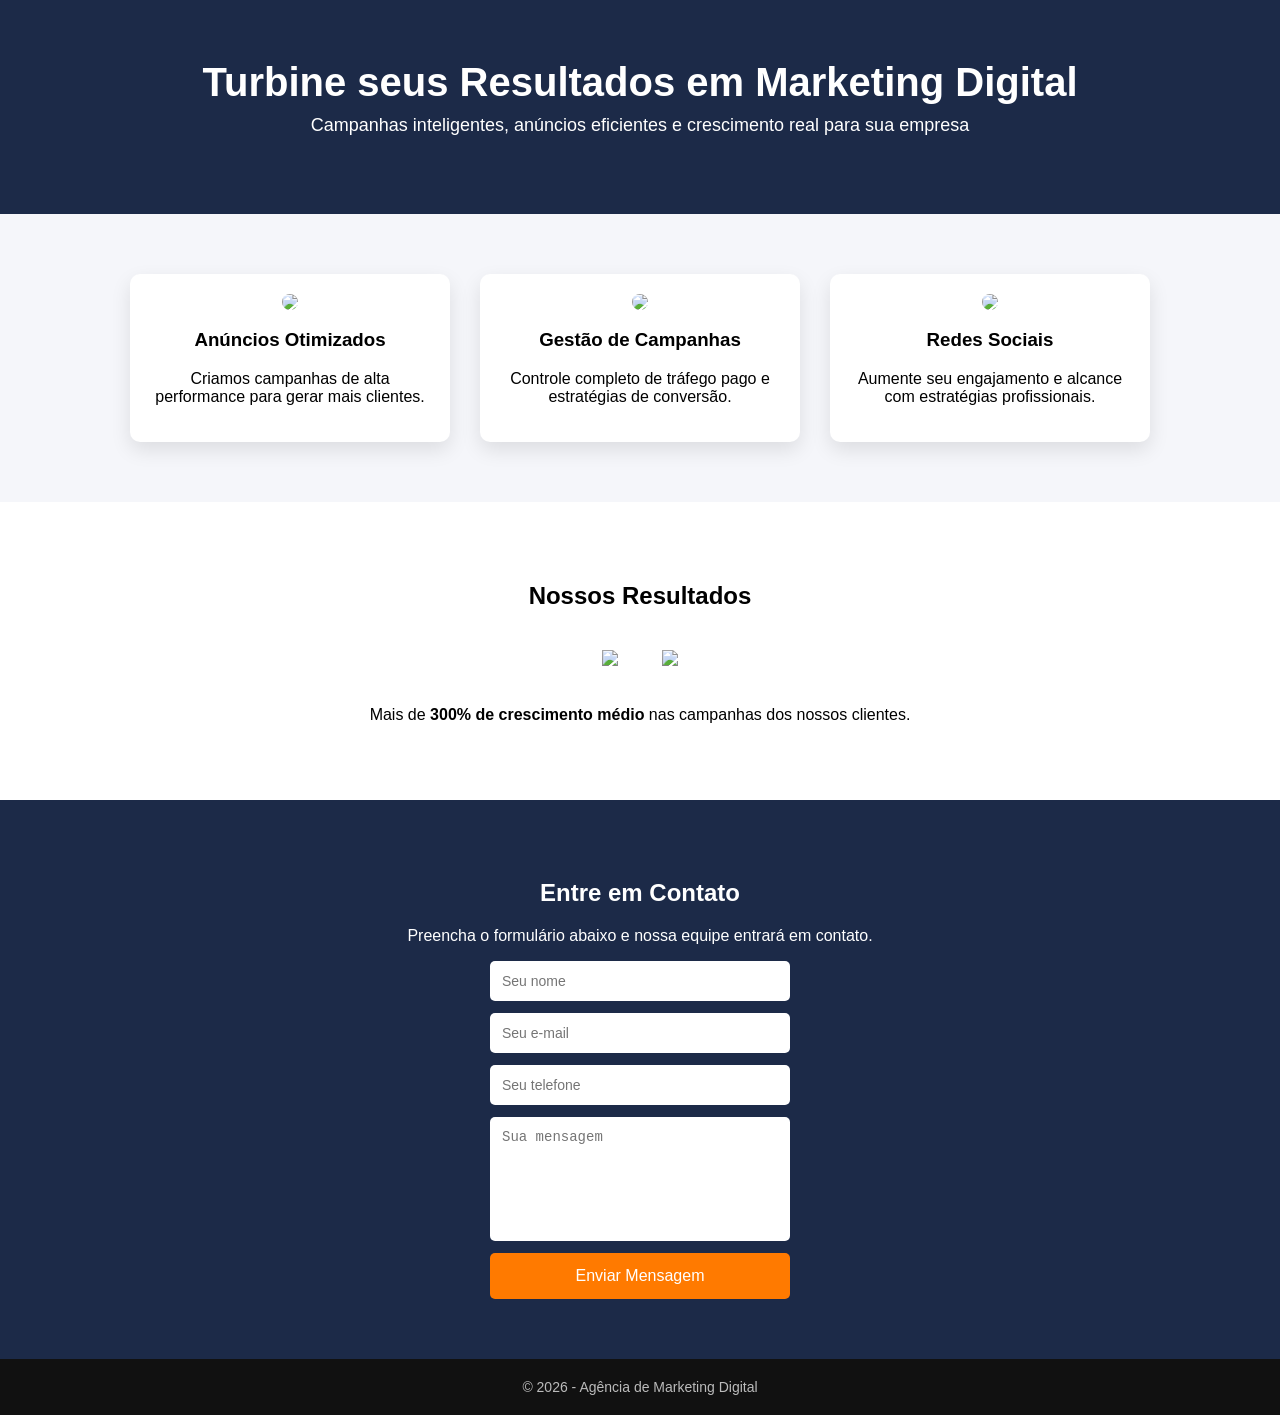
==== index.html @ 26d4bdc3 "Update index.html" ====
<!DOCTYPE html>
<html lang="pt-br">

<head>

<meta charset="UTF-8">
<meta name="viewport" content="width=device-width, initial-scale=1.0">

<title>Newsletter Marketing</title>

<link rel="stylesheet" href="style.css">

<style>

body{
font-family: Arial, sans-serif;
margin:0;
background:#f5f6fa;
}

header{
background:#1c2a48;
color:white;
padding:60px 20px;
text-align:center;
}

header h1{
margin:0;
font-size:40px;
}

header p{
font-size:18px;
margin-top:10px;
}

.propaganda{
display:flex;
justify-content:center;
gap:30px;
padding:60px 20px;
flex-wrap:wrap;
}

.card{
background:white;
width:280px;
border-radius:10px;
box-shadow:0 8px 20px rgba(0,0,0,0.1);
padding:20px;
text-align:center;
}

.card img{
width:100%;
border-radius:8px;
}

.card h3{
margin-top:15px;
}

.graficos{
text-align:center;
padding:60px 20px;
background:#fff;
}

.graficos img{
width:300px;
margin:20px;
}

.newsletter{
background:#1c2a48;
color:white;
text-align:center;
padding:60px 20px;
}

form{
max-width:400px;
margin:auto;
display:flex;
flex-direction:column;
gap:12px;
}

input, textarea{
padding:12px;
border:none;
border-radius:5px;
font-size:14px;
}

textarea{
resize:none;
height:100px;
}

button{
background:#ff7a00;
border:none;
color:white;
padding:14px;
font-size:16px;
border-radius:5px;
cursor:pointer;
}

button:hover{
background:#ff5a00;
}

footer{
text-align:center;
padding:20px;
background:#111;
color:#bbb;
font-size:14px;
}

</style>

</head>

<body>

<header>

<h1>Turbine seus Resultados em Marketing Digital</h1>

<p>Campanhas inteligentes, anúncios eficientes e crescimento real para sua empresa</p>

</header>

<section class="propaganda">

<div class="card">
<img src="images/anuncio.jpg">
<h3>Anúncios Otimizados</h3>
<p>Criamos campanhas de alta performance para gerar mais clientes.</p>
</div>

<div class="card">
<img src="images/campanha.jpg">
<h3>Gestão de Campanhas</h3>
<p>Controle completo de tráfego pago e estratégias de conversão.</p>
</div>

<div class="card">
<img src="images/redes.jpg">
<h3>Redes Sociais</h3>
<p>Aumente seu engajamento e alcance com estratégias profissionais.</p>
</div>

</section>

<section class="graficos">

<h2>Nossos Resultados</h2>

<img src="images/grafico1.png">

<img src="images/grafico2.png">

<p>Mais de <strong>300% de crescimento médio</strong> nas campanhas dos nossos clientes.</p>

</section>

<section class="newsletter">

<h2>Entre em Contato</h2>

<p>Preencha o formulário abaixo e nossa equipe entrará em contato.</p>

<form
action="https://docs.google.com/forms/d/e/1FAIpQLSfTCOhpc98RjlMlf1FRbzKskBbIQPLB1ZqY152FMLhjDEbzYA/formResponse"
method="POST"
target="hidden_iframe"
onsubmit="submitted=true;">

<input type="text" name="entry.696891029" placeholder="Seu nome" required>

<input type="email" name="entry.2140919754" placeholder="Seu e-mail" required>

<input type="tel" name="entry.523780169" placeholder="Seu telefone">

<textarea name="entry.177158400" placeholder="Sua mensagem"></textarea>

<button type="submit">Enviar Mensagem</button>

</form>

<iframe name="hidden_iframe" style="display:none;"></iframe>

</section>

<footer>

© 2026 - Agência de Marketing Digital

</footer>

<script>

let submitted = false;

document.querySelector("form").addEventListener("submit", function(){

setTimeout(function(){

if(submitted){

alert("Mensagem enviada com sucesso! Em breve entraremos em contato.");

document.querySelector("form").reset();

}

},1000);

});

</script>

</body>
</html>
---- style.css ----
body{
font-family: Arial;
margin:0;
background:#f4f4f4;
}

header{
background:#1d3b6b;
color:white;
padding:40px;
text-align:center;
}

.propaganda{
display:flex;
justify-content:center;
gap:30px;
padding:40px;
}

.card{
background:white;
padding:20px;
width:250px;
box-shadow:0 4px 10px rgba(0,0,0,0.2);
text-align:center;
}

.card img{
width:100%;
}

.graficos{
text-align:center;
padding:40px;
}

.newsletter{
background:white;
padding:40px;
text-align:center;
}

form{
display:flex;
flex-direction:column;
width:300px;
margin:auto;
gap:10px;
}

input, textarea{
padding:10px;
border:1px solid #ccc;
}

button{
background:#ff7a00;
color:white;
border:none;
padding:12px;
font-size:16px;
cursor:pointer;
}
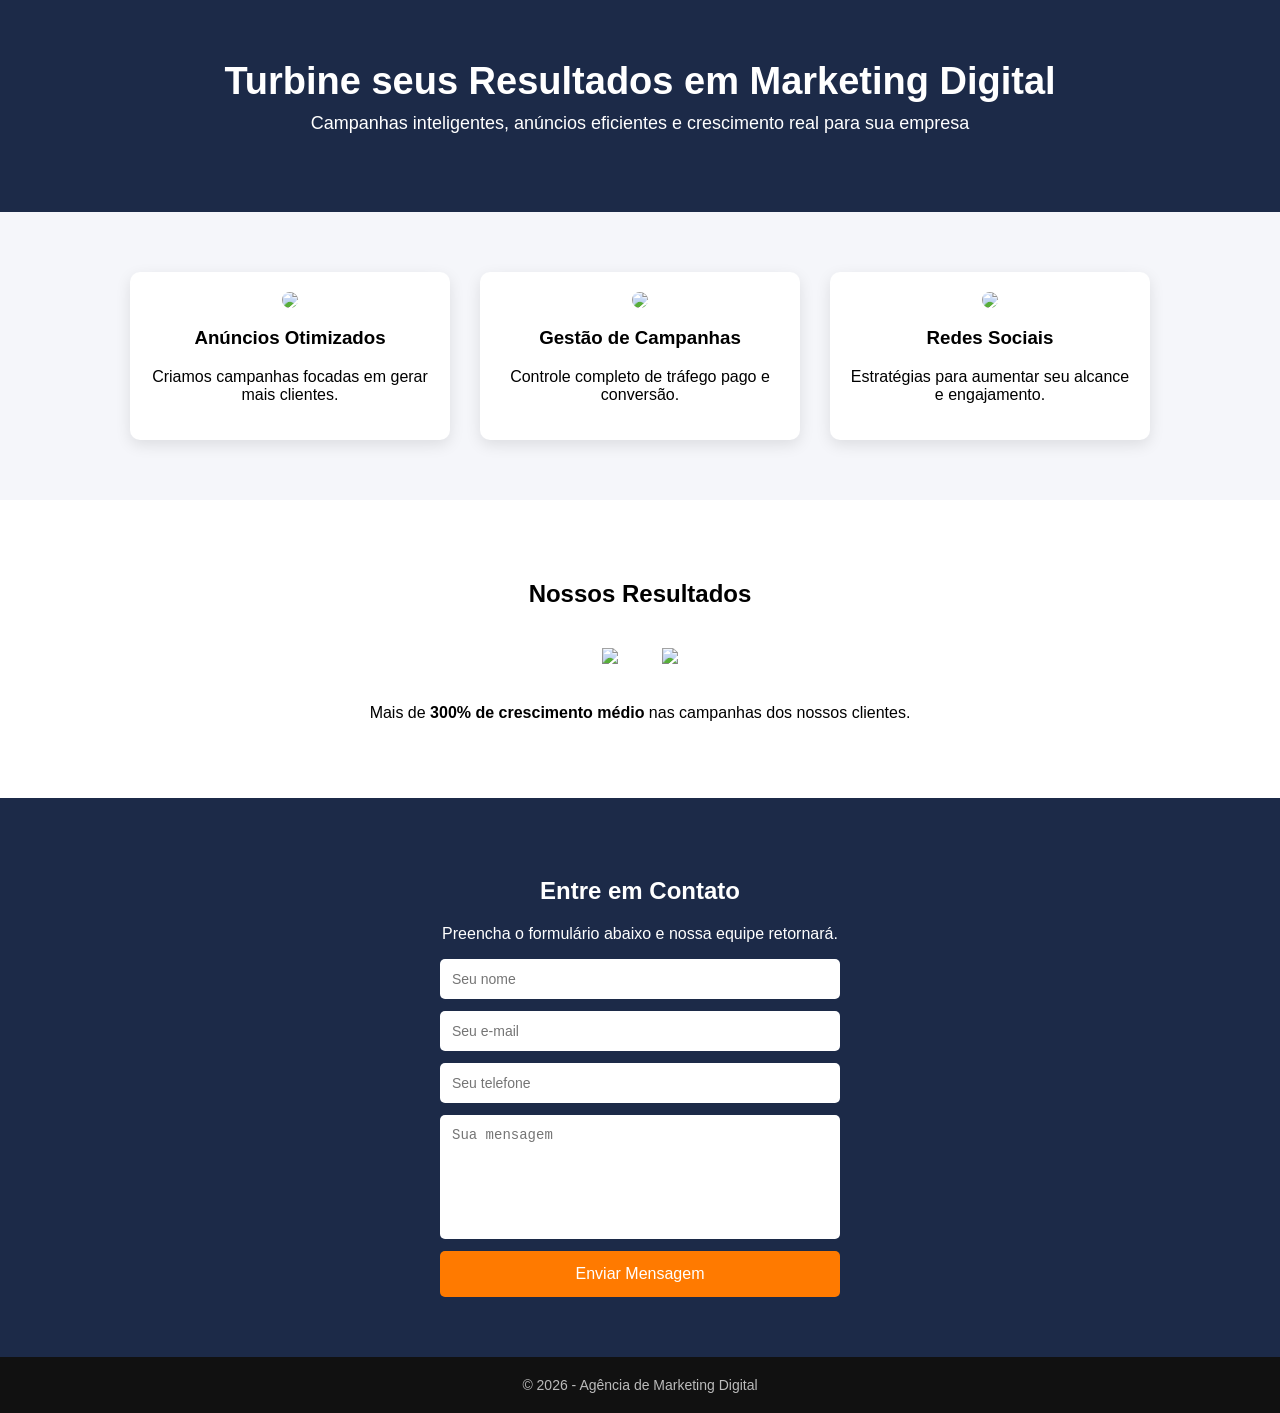
==== commit d47ef56d: "Update index.html" ====
--- a/index.html
+++ b/index.html
@@ -7,8 +7,6 @@
 <meta name="viewport" content="width=device-width, initial-scale=1.0">
 
 <title>Newsletter Marketing</title>
-
-<link rel="stylesheet" href="style.css">
 
 <style>
 
@@ -27,27 +25,27 @@
 
 header h1{
 margin:0;
-font-size:40px;
+font-size:38px;
 }
 
 header p{
+margin-top:10px;
 font-size:18px;
-margin-top:10px;
 }
 
 .propaganda{
 display:flex;
 justify-content:center;
+flex-wrap:wrap;
 gap:30px;
 padding:60px 20px;
-flex-wrap:wrap;
 }
 
 .card{
 background:white;
 width:280px;
 border-radius:10px;
-box-shadow:0 8px 20px rgba(0,0,0,0.1);
+box-shadow:0 5px 15px rgba(0,0,0,0.1);
 padding:20px;
 text-align:center;
 }
@@ -62,9 +60,9 @@
 }
 
 .graficos{
-text-align:center;
-padding:60px 20px;
-background:#fff;
+background:white;
+text-align:center;
+padding:60px 20px;
 }
 
 .graficos img{
@@ -95,8 +93,8 @@
 }
 
 textarea{
+height:100px;
 resize:none;
-height:100px;
 }
 
 button{
@@ -114,10 +112,10 @@
 }
 
 footer{
-text-align:center;
-padding:20px;
 background:#111;
 color:#bbb;
+text-align:center;
+padding:20px;
 font-size:14px;
 }
 
@@ -134,29 +132,31 @@
 <p>Campanhas inteligentes, anúncios eficientes e crescimento real para sua empresa</p>
 
 </header>
+
 
 <section class="propaganda">
 
 <div class="card">
 <img src="images/anuncio.jpg">
 <h3>Anúncios Otimizados</h3>
-<p>Criamos campanhas de alta performance para gerar mais clientes.</p>
+<p>Criamos campanhas focadas em gerar mais clientes.</p>
 </div>
 
 <div class="card">
 <img src="images/campanha.jpg">
 <h3>Gestão de Campanhas</h3>
-<p>Controle completo de tráfego pago e estratégias de conversão.</p>
+<p>Controle completo de tráfego pago e conversão.</p>
 </div>
 
 <div class="card">
 <img src="images/redes.jpg">
 <h3>Redes Sociais</h3>
-<p>Aumente seu engajamento e alcance com estratégias profissionais.</p>
+<p>Estratégias para aumentar seu alcance e engajamento.</p>
 </div>
 
 </section>
 
+
 <section class="graficos">
 
 <h2>Nossos Resultados</h2>
@@ -169,11 +169,12 @@
 
 </section>
 
+
 <section class="newsletter">
 
 <h2>Entre em Contato</h2>
 
-<p>Preencha o formulário abaixo e nossa equipe entrará em contato.</p>
+<p>Preencha o formulário abaixo e nossa equipe retornará.</p>
 
 <form
 action="https://docs.google.com/forms/d/e/1FAIpQLSfTCOhpc98RjlMlf1FRbzKskBbIQPLB1ZqY152FMLhjDEbzYA/formResponse"
@@ -197,11 +198,13 @@
 
 </section>
 
+
 <footer>
 
 © 2026 - Agência de Marketing Digital
 
 </footer>
+
 
 <script>
 
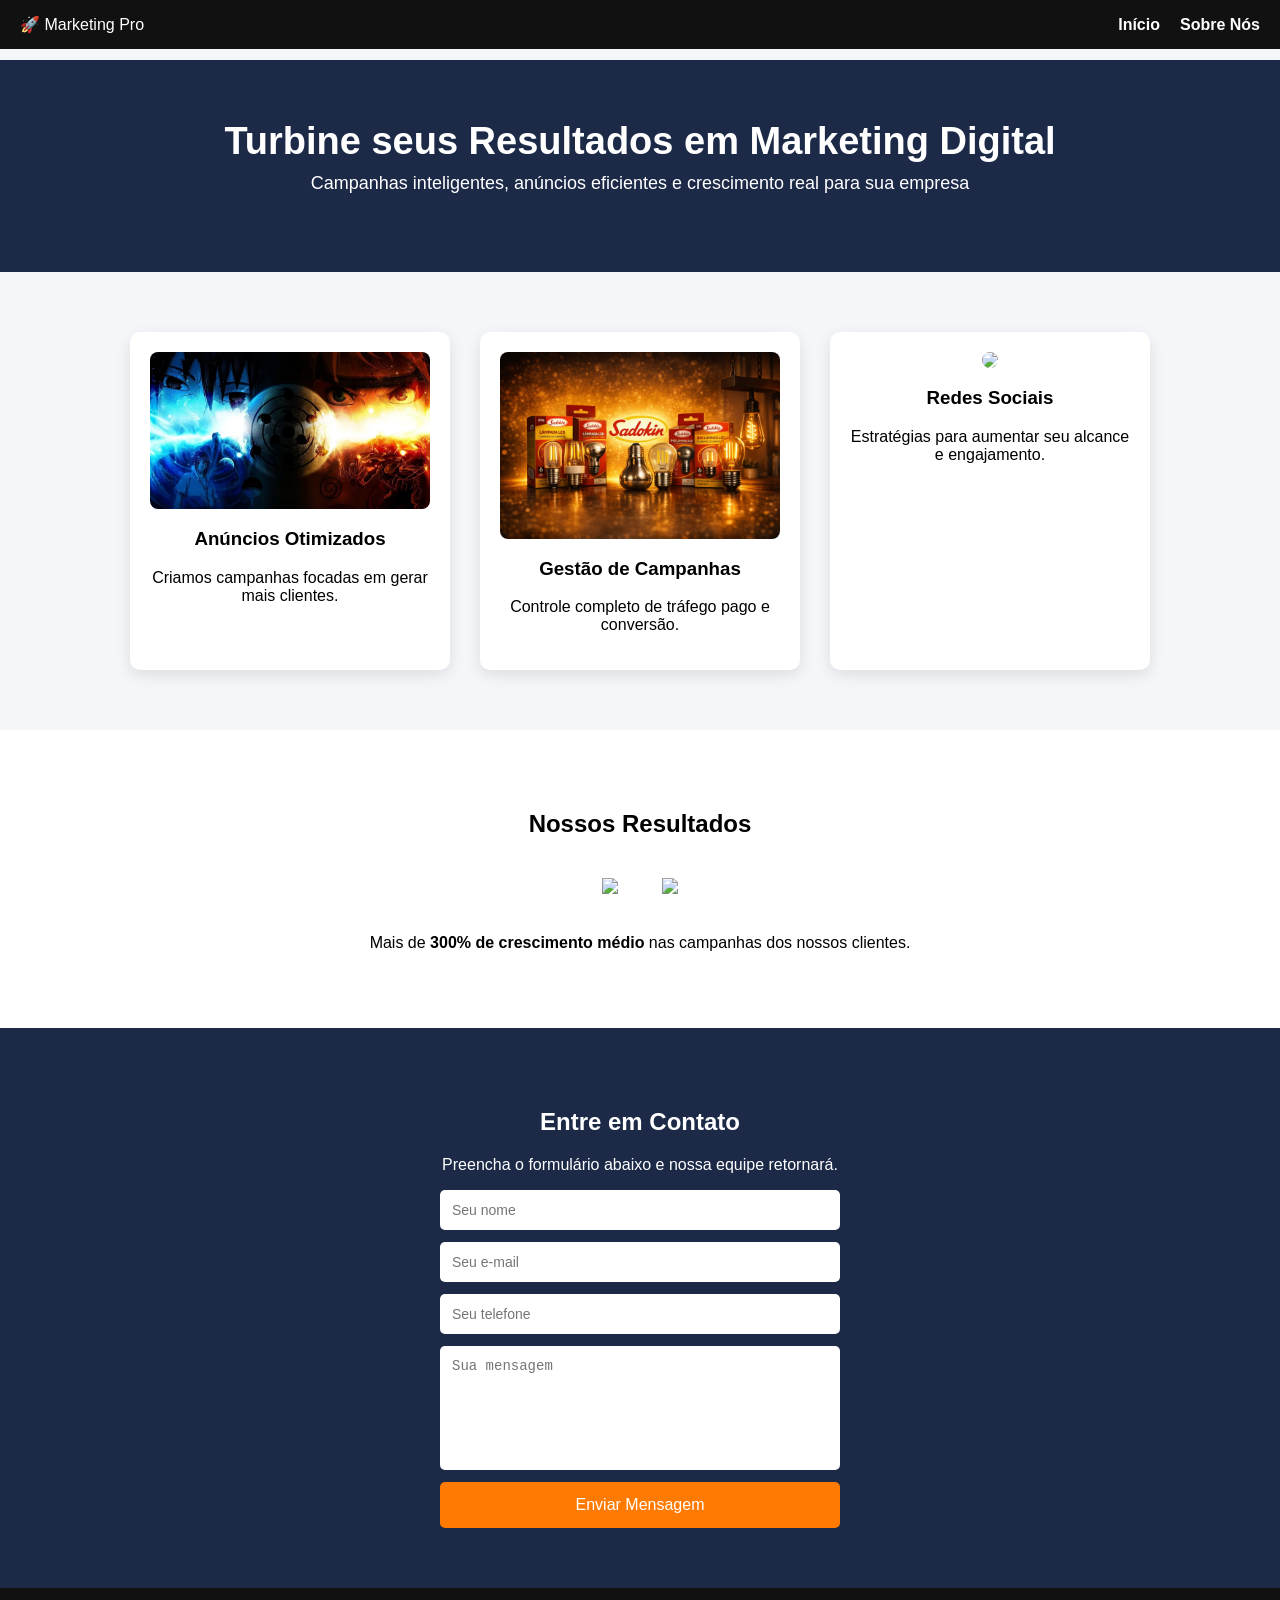
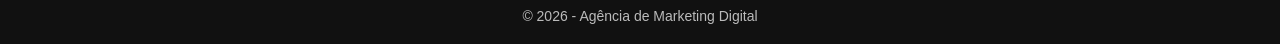
==== commit 7b2a1d38: "Update index.html" ====
--- a/index.html
+++ b/index.html
@@ -1,232 +1,117 @@
 <!DOCTYPE html>
 <html lang="pt-br">
+<head>
+    <meta charset="UTF-8">
+    <meta name="viewport" content="width=device-width, initial-scale=1.0">
+    <title>Newsletter Marketing</title>
+    <style>
+        body { font-family: Arial, sans-serif; margin: 0; background: #f5f6fa; padding-top: 60px; }
+        
+        /* Novo Menu de Navegação */
+        .navbar {
+            background: #111;
+            color: white;
+            padding: 15px 20px;
+            display: flex;
+            justify-content: space-between;
+            align-items: center;
+            position: fixed;
+            top: 0;
+            width: 100%;
+            z-index: 1000;
+            box-sizing: border-box;
+        }
+        .nav-links { list-style: none; display: flex; margin: 0; padding: 0; }
+        .nav-links li { margin-left: 20px; }
+        .nav-links a { color: white; text-decoration: none; font-weight: bold; transition: 0.3s; }
+        .nav-links a:hover { color: #ff7a00; }
 
-<head>
+        header { background: #1c2a48; color: white; padding: 60px 20px; text-align: center; }
+        header h1 { margin: 0; font-size: 38px; }
+        header p { margin-top: 10px; font-size: 18px; }
 
-<meta charset="UTF-8">
-<meta name="viewport" content="width=device-width, initial-scale=1.0">
+        .propaganda { display: flex; justify-content: center; flex-wrap: wrap; gap: 30px; padding: 60px 20px; }
+        .card { background: white; width: 280px; border-radius: 10px; box-shadow: 0 5px 15px rgba(0,0,0,0.1); padding: 20px; text-align: center; }
+        .card img { width: 100%; border-radius: 8px; }
+        .card h3 { margin-top: 15px; }
 
-<title>Newsletter Marketing</title>
+        .graficos { background: white; text-align: center; padding: 60px 20px; }
+        .graficos img { width: 300px; margin: 20px; }
 
-<style>
-
-body{
-font-family: Arial, sans-serif;
-margin:0;
-background:#f5f6fa;
-}
-
-header{
-background:#1c2a48;
-color:white;
-padding:60px 20px;
-text-align:center;
-}
-
-header h1{
-margin:0;
-font-size:38px;
-}
-
-header p{
-margin-top:10px;
-font-size:18px;
-}
-
-.propaganda{
-display:flex;
-justify-content:center;
-flex-wrap:wrap;
-gap:30px;
-padding:60px 20px;
-}
-
-.card{
-background:white;
-width:280px;
-border-radius:10px;
-box-shadow:0 5px 15px rgba(0,0,0,0.1);
-padding:20px;
-text-align:center;
-}
-
-.card img{
-width:100%;
-border-radius:8px;
-}
-
-.card h3{
-margin-top:15px;
-}
-
-.graficos{
-background:white;
-text-align:center;
-padding:60px 20px;
-}
-
-.graficos img{
-width:300px;
-margin:20px;
-}
-
-.newsletter{
-background:#1c2a48;
-color:white;
-text-align:center;
-padding:60px 20px;
-}
-
-form{
-max-width:400px;
-margin:auto;
-display:flex;
-flex-direction:column;
-gap:12px;
-}
-
-input, textarea{
-padding:12px;
-border:none;
-border-radius:5px;
-font-size:14px;
-}
-
-textarea{
-height:100px;
-resize:none;
-}
-
-button{
-background:#ff7a00;
-border:none;
-color:white;
-padding:14px;
-font-size:16px;
-border-radius:5px;
-cursor:pointer;
-}
-
-button:hover{
-background:#ff5a00;
-}
-
-footer{
-background:#111;
-color:#bbb;
-text-align:center;
-padding:20px;
-font-size:14px;
-}
-
-</style>
-
+        .newsletter { background: #1c2a48; color: white; text-align: center; padding: 60px 20px; }
+        form { max-width: 400px; margin: auto; display: flex; flex-direction: column; gap: 12px; }
+        input, textarea { padding: 12px; border: none; border-radius: 5px; font-size: 14px; }
+        textarea { height: 100px; resize: none; }
+        button { background: #ff7a00; border: none; color: white; padding: 14px; font-size: 16px; border-radius: 5px; cursor: pointer; }
+        button:hover { background: #ff5a00; }
+        footer { background: #111; color: #bbb; text-align: center; padding: 20px; font-size: 14px; }
+    </style>
 </head>
-
 <body>
 
-<header>
+    <nav class="navbar">
+        <div class="logo">🚀 Marketing Pro</div>
+        <ul class="nav-links">
+            <li><a href="index.html">Início</a></li>
+            <li><a href="sobre.html">Sobre Nós</a></li>
+        </ul>
+    </nav>
 
-<h1>Turbine seus Resultados em Marketing Digital</h1>
+    <header>
+        <h1>Turbine seus Resultados em Marketing Digital</h1>
+        <p>Campanhas inteligentes, anúncios eficientes e crescimento real para sua empresa</p>
+    </header>
 
-<p>Campanhas inteligentes, anúncios eficientes e crescimento real para sua empresa</p>
+    <section class="propaganda">
+        <div class="card">
+            <img src="images/anuncio.jpg">
+            <h3>Anúncios Otimizados</h3>
+            <p>Criamos campanhas focadas em gerar mais clientes.</p>
+        </div>
+        <div class="card">
+            <img src="images/campanha.jpg">
+            <h3>Gestão de Campanhas</h3>
+            <p>Controle completo de tráfego pago e conversão.</p>
+        </div>
+        <div class="card">
+            <img src="images/redes.jpg">
+            <h3>Redes Sociais</h3>
+            <p>Estratégias para aumentar seu alcance e engajamento.</p>
+        </div>
+    </section>
 
-</header>
+    <section class="graficos">
+        <h2>Nossos Resultados</h2>
+        <img src="images/grafico1.png">
+        <img src="images/grafico2.png">
+        <p>Mais de <strong>300% de crescimento médio</strong> nas campanhas dos nossos clientes.</p>
+    </section>
 
+    <section class="newsletter">
+        <h2>Entre em Contato</h2>
+        <p>Preencha o formulário abaixo e nossa equipe retornará.</p>
+        <form action="https://docs.google.com/forms/d/e/1FAIpQLSfTCOhpc98RjlMlf1FRbzKskBbIQPLB1ZqY152FMLhjDEbzYA/formResponse" method="POST" target="hidden_iframe" onsubmit="submitted=true;">
+            <input type="text" name="entry.696891029" placeholder="Seu nome" required>
+            <input type="email" name="entry.2140919754" placeholder="Seu e-mail" required>
+            <input type="tel" name="entry.523780169" placeholder="Seu telefone">
+            <textarea name="entry.177158400" placeholder="Sua mensagem"></textarea>
+            <button type="submit">Enviar Mensagem</button>
+        </form>
+        <iframe name="hidden_iframe" style="display:none;"></iframe>
+    </section>
 
-<section class="propaganda">
+    <footer>© 2026 - Agência de Marketing Digital</footer>
 
-<div class="card">
-<img src="images/anuncio.jpg">
-<h3>Anúncios Otimizados</h3>
-<p>Criamos campanhas focadas em gerar mais clientes.</p>
-</div>
-
-<div class="card">
-<img src="images/campanha.jpg">
-<h3>Gestão de Campanhas</h3>
-<p>Controle completo de tráfego pago e conversão.</p>
-</div>
-
-<div class="card">
-<img src="images/redes.jpg">
-<h3>Redes Sociais</h3>
-<p>Estratégias para aumentar seu alcance e engajamento.</p>
-</div>
-
-</section>
-
-
-<section class="graficos">
-
-<h2>Nossos Resultados</h2>
-
-<img src="images/grafico1.png">
-
-<img src="images/grafico2.png">
-
-<p>Mais de <strong>300% de crescimento médio</strong> nas campanhas dos nossos clientes.</p>
-
-</section>
-
-
-<section class="newsletter">
-
-<h2>Entre em Contato</h2>
-
-<p>Preencha o formulário abaixo e nossa equipe retornará.</p>
-
-<form
-action="https://docs.google.com/forms/d/e/1FAIpQLSfTCOhpc98RjlMlf1FRbzKskBbIQPLB1ZqY152FMLhjDEbzYA/formResponse"
-method="POST"
-target="hidden_iframe"
-onsubmit="submitted=true;">
-
-<input type="text" name="entry.696891029" placeholder="Seu nome" required>
-
-<input type="email" name="entry.2140919754" placeholder="Seu e-mail" required>
-
-<input type="tel" name="entry.523780169" placeholder="Seu telefone">
-
-<textarea name="entry.177158400" placeholder="Sua mensagem"></textarea>
-
-<button type="submit">Enviar Mensagem</button>
-
-</form>
-
-<iframe name="hidden_iframe" style="display:none;"></iframe>
-
-</section>
-
-
-<footer>
-
-© 2026 - Agência de Marketing Digital
-
-</footer>
-
-
-<script>
-
-let submitted = false;
-
-document.querySelector("form").addEventListener("submit", function(){
-
-setTimeout(function(){
-
-if(submitted){
-
-alert("Mensagem enviada com sucesso! Em breve entraremos em contato.");
-
-document.querySelector("form").reset();
-
-}
-
-},1000);
-
-});
-
-</script>
-
+    <script>
+        let submitted = false;
+        document.querySelector("form").addEventListener("submit", function(){
+            setTimeout(function(){
+                if(submitted){
+                    alert("Mensagem enviada com sucesso! Em breve entraremos em contato.");
+                    document.querySelector("form").reset();
+                }
+            },1000);
+        });
+    </script>
 </body>
 </html>
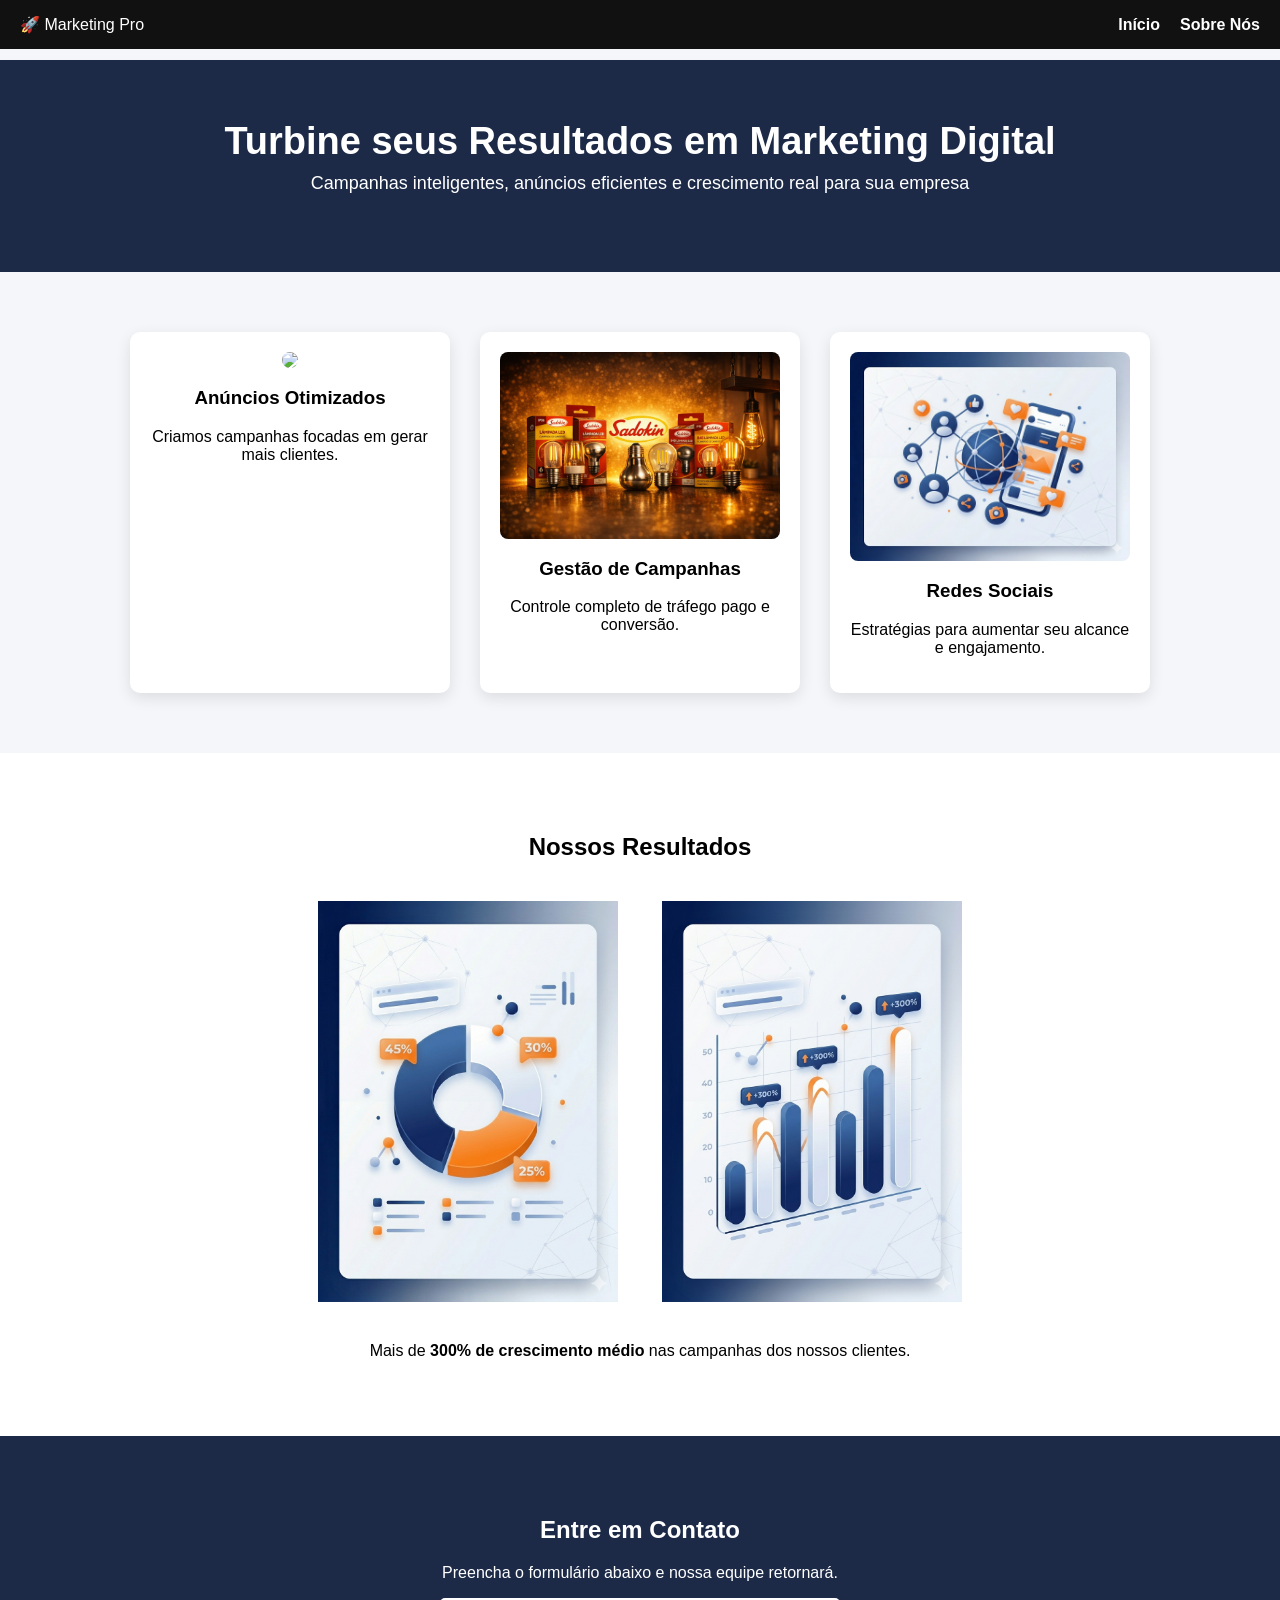
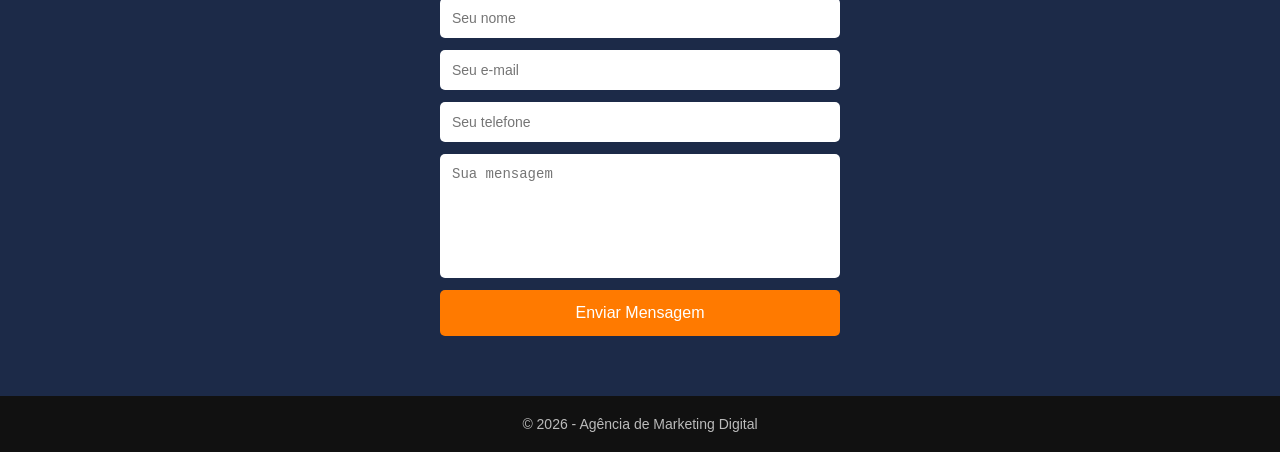
==== commit 3a2a9616: "Update index.html" ====
--- a/index.html
+++ b/index.html
@@ -64,17 +64,17 @@
 
     <section class="propaganda">
         <div class="card">
-            <img src="images/anuncio.jpg">
+            <img src="images/anuncio.jpg?v=2">
             <h3>Anúncios Otimizados</h3>
             <p>Criamos campanhas focadas em gerar mais clientes.</p>
         </div>
         <div class="card">
-            <img src="images/campanha.jpg">
+            <img src="images/campanha.jpg?v=2">
             <h3>Gestão de Campanhas</h3>
             <p>Controle completo de tráfego pago e conversão.</p>
         </div>
         <div class="card">
-            <img src="images/redes.jpg">
+            <img src="images/redes.jpg?v=2">
             <h3>Redes Sociais</h3>
             <p>Estratégias para aumentar seu alcance e engajamento.</p>
         </div>
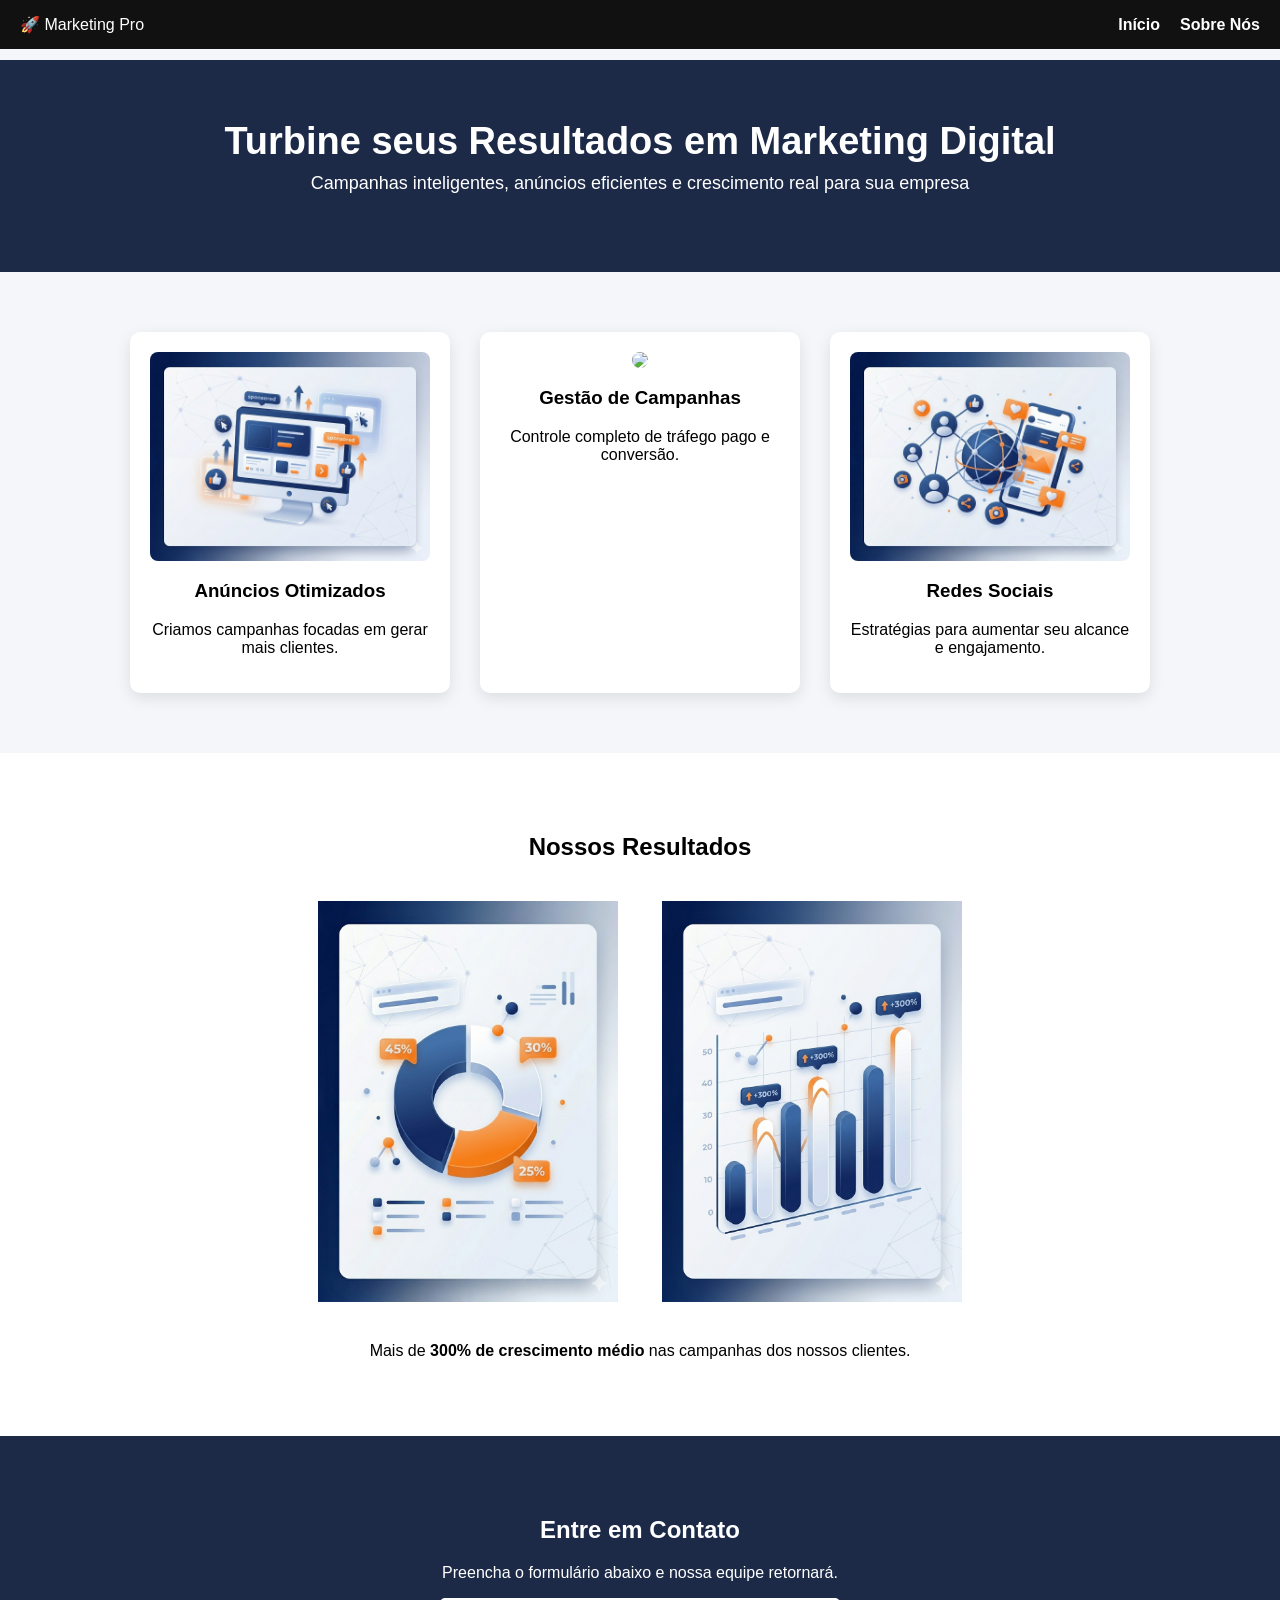
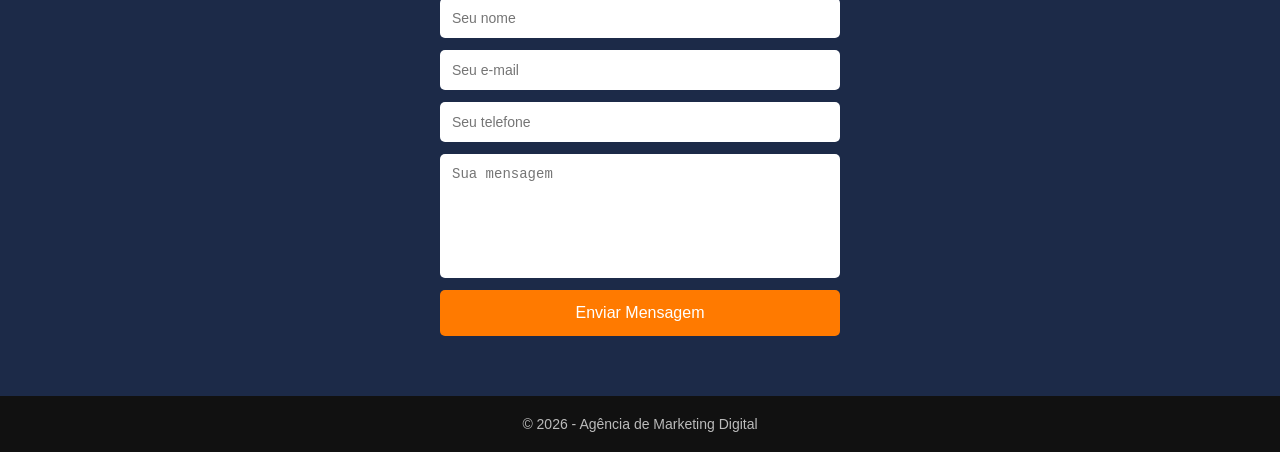
==== commit 3a98076a: "Update index.html" ====
--- a/index.html
+++ b/index.html
@@ -69,7 +69,7 @@
             <p>Criamos campanhas focadas em gerar mais clientes.</p>
         </div>
         <div class="card">
-            <img src="images/campanha.jpg?v=2">
+            <img src="images/campanha.jpg?v=3">
             <h3>Gestão de Campanhas</h3>
             <p>Controle completo de tráfego pago e conversão.</p>
         </div>
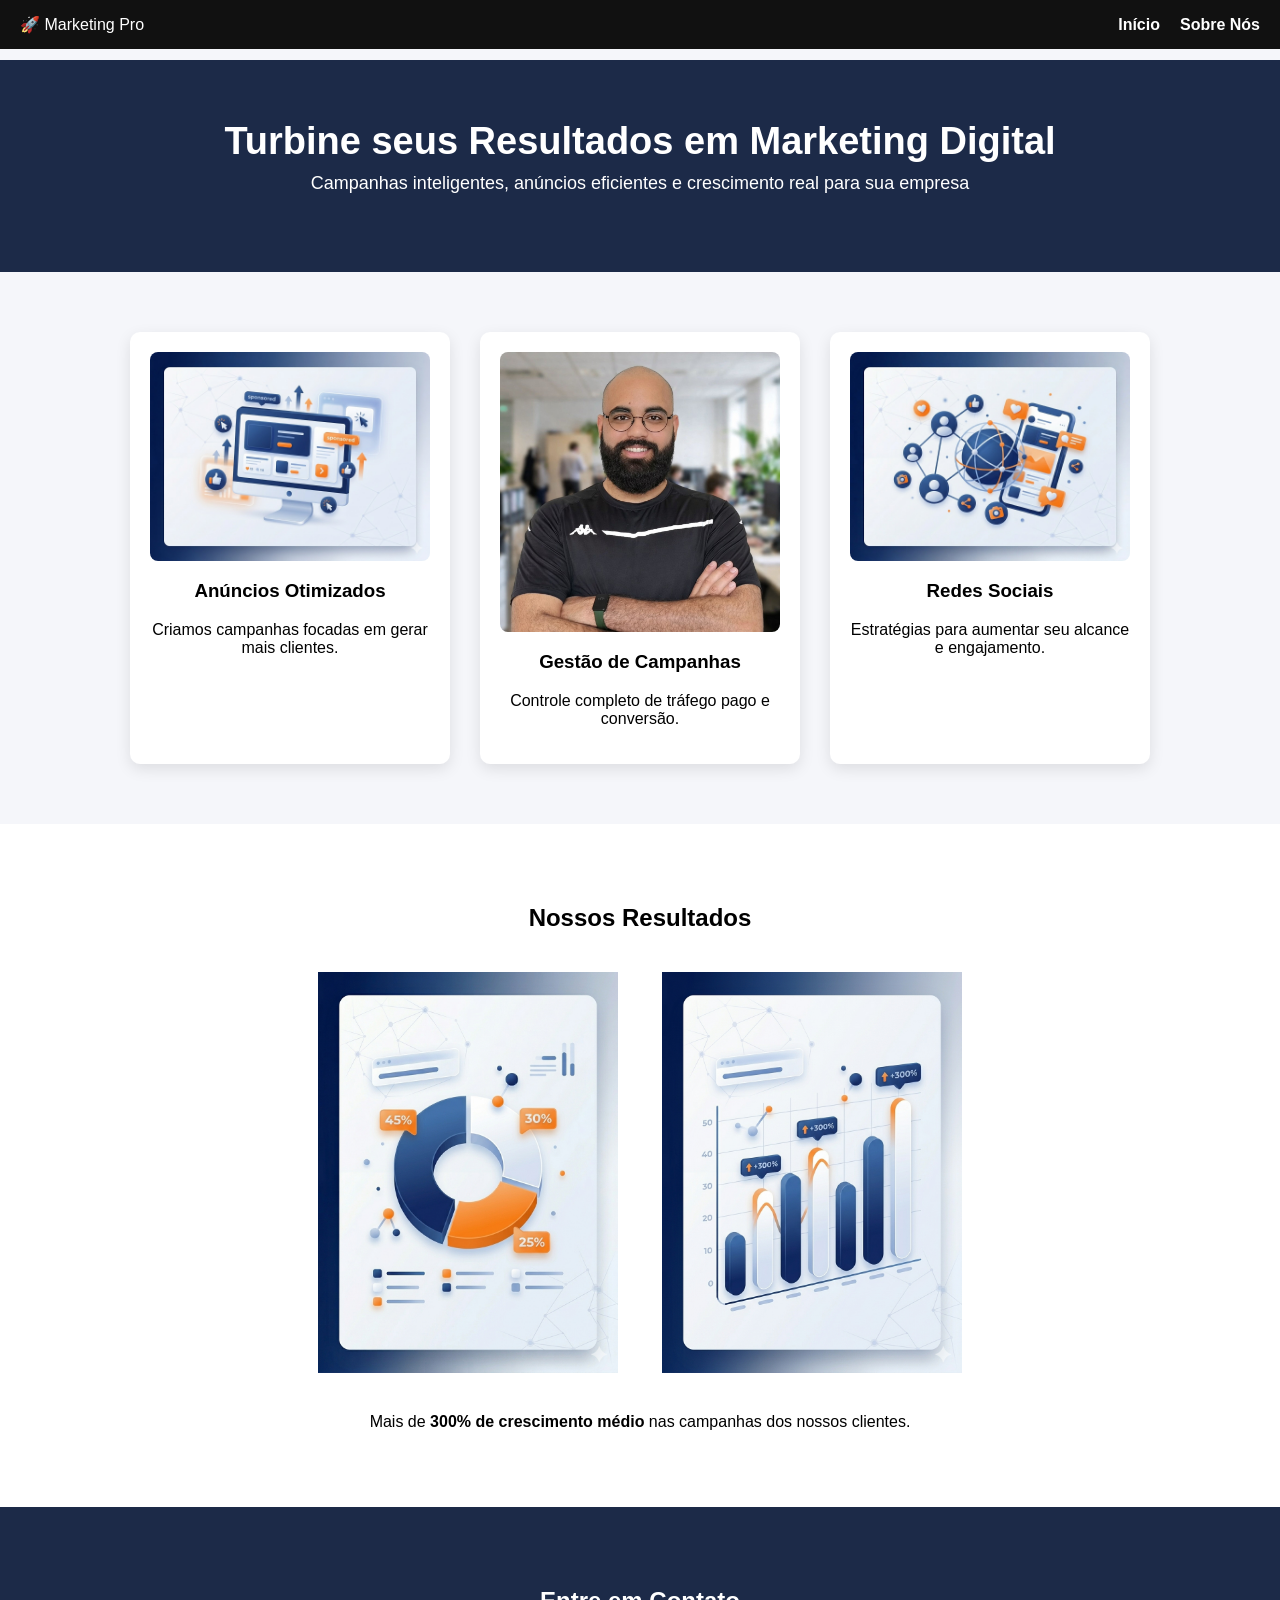
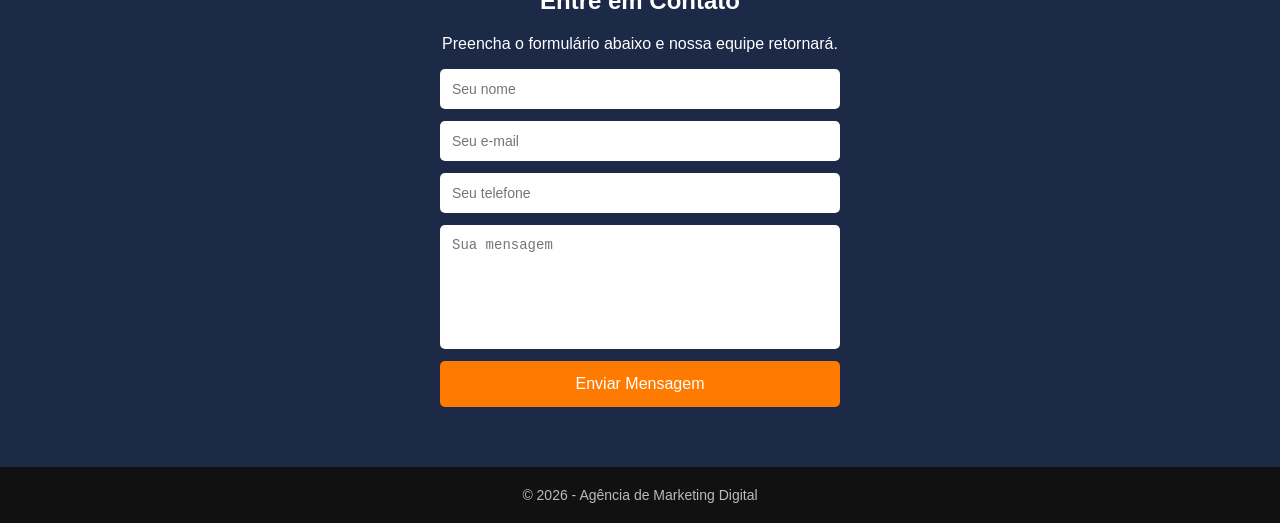
==== commit 73d836df: "Update index.html" ====
--- a/index.html
+++ b/index.html
@@ -69,7 +69,7 @@
             <p>Criamos campanhas focadas em gerar mais clientes.</p>
         </div>
         <div class="card">
-            <img src="images/campanha.jpg?v=3">
+            <img src="images/campanha.jpg?v=4">
             <h3>Gestão de Campanhas</h3>
             <p>Controle completo de tráfego pago e conversão.</p>
         </div>
